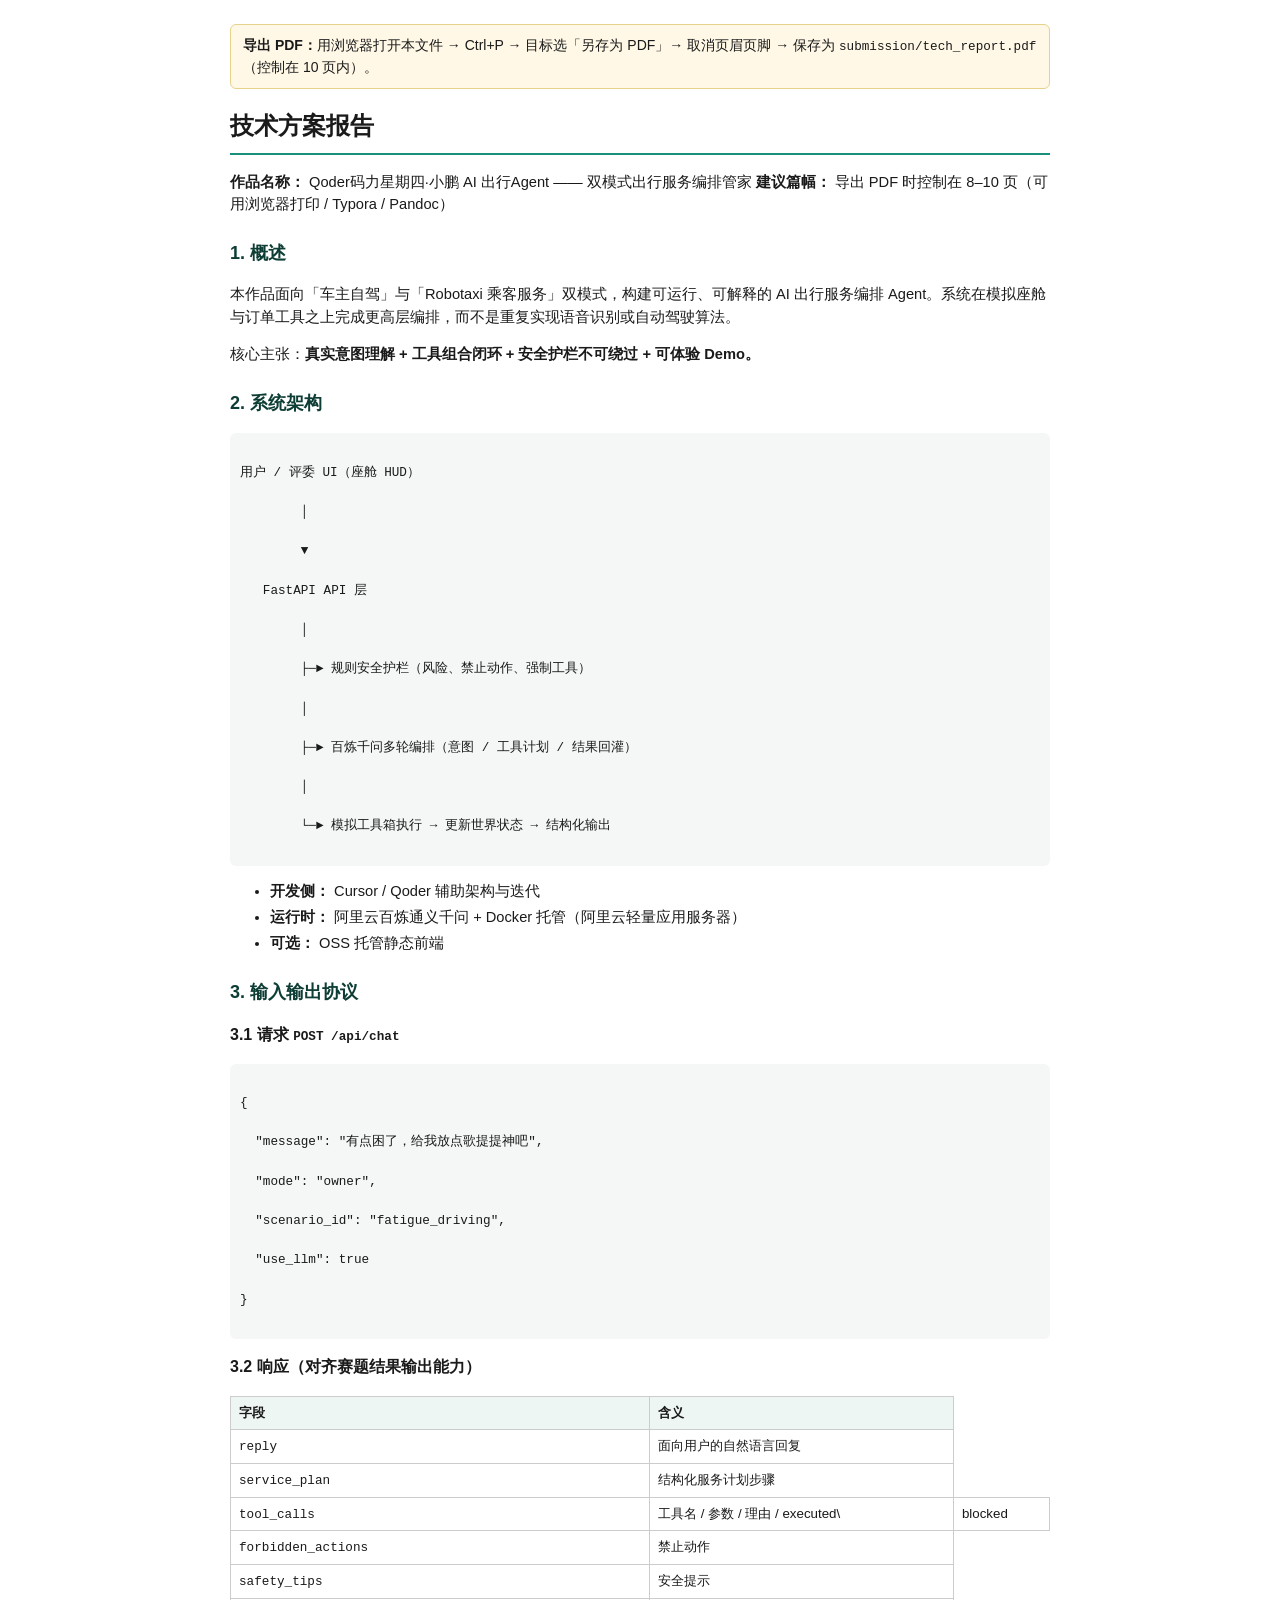
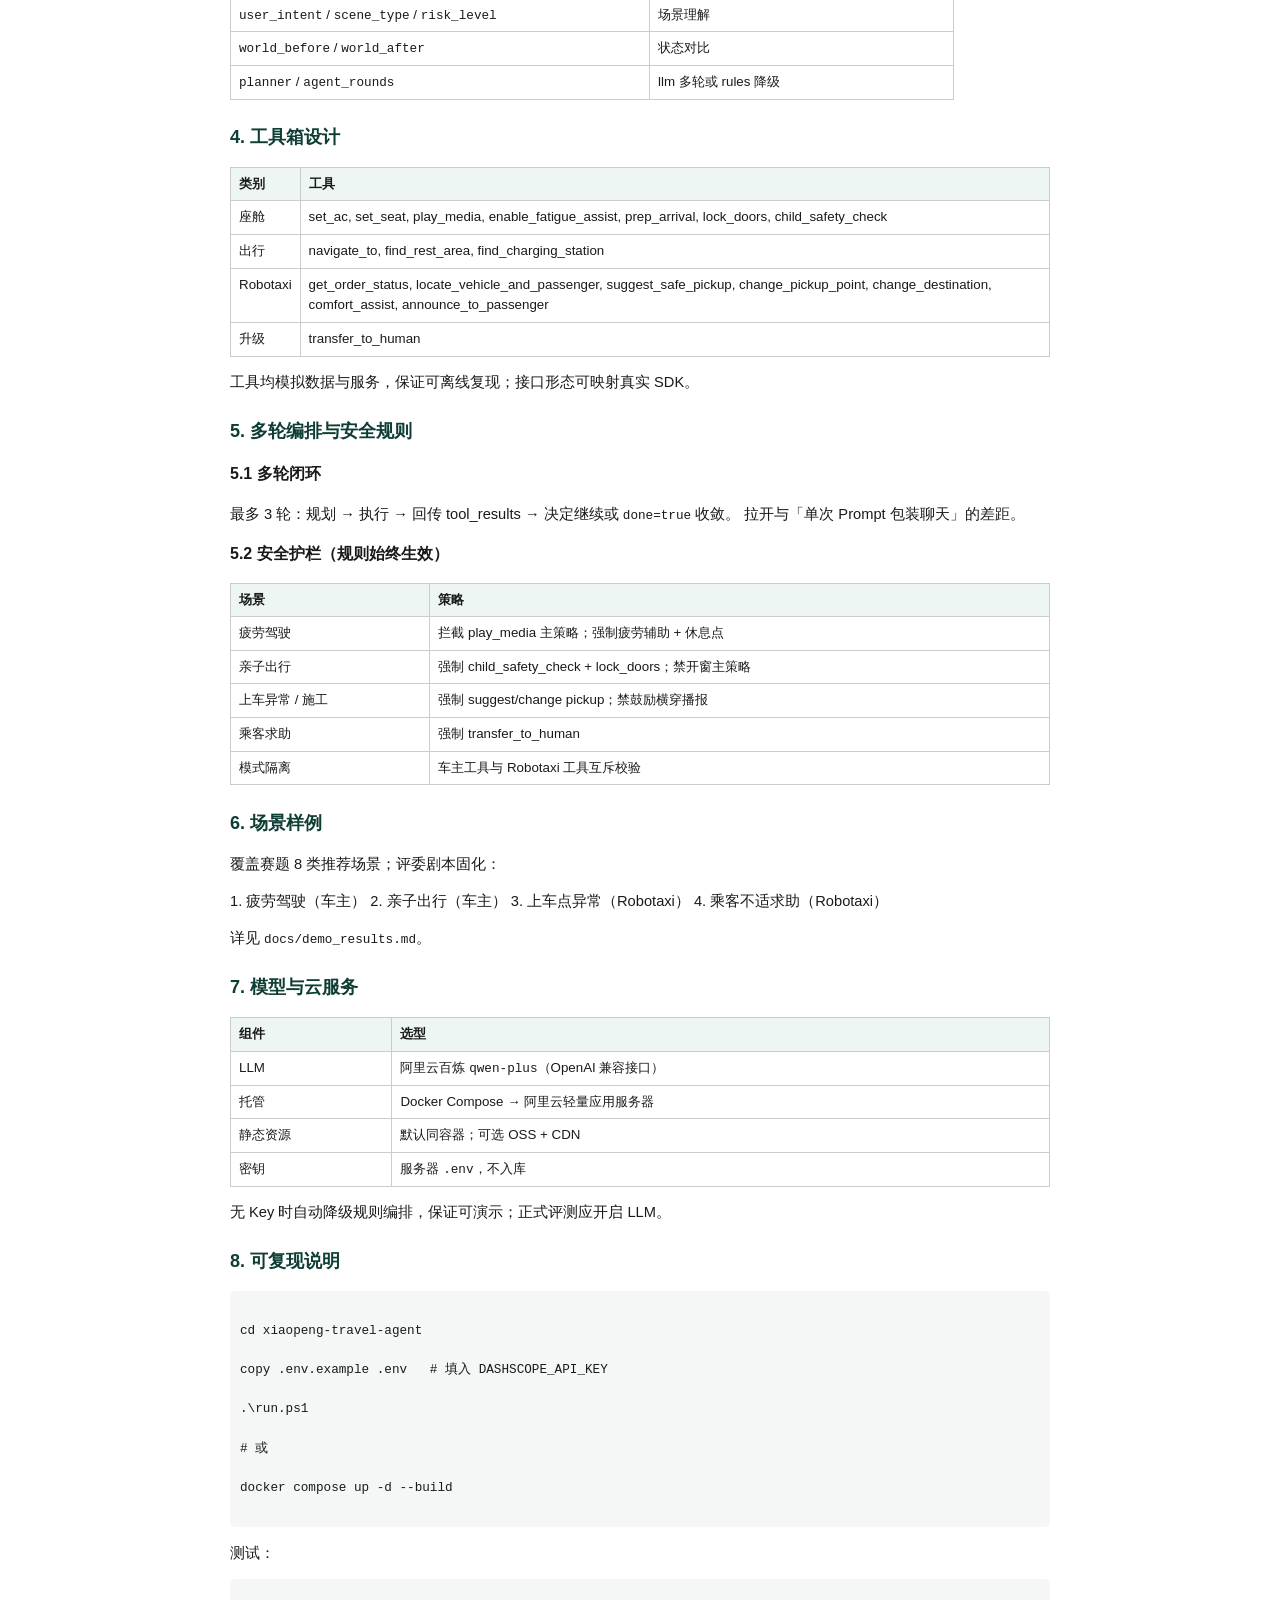
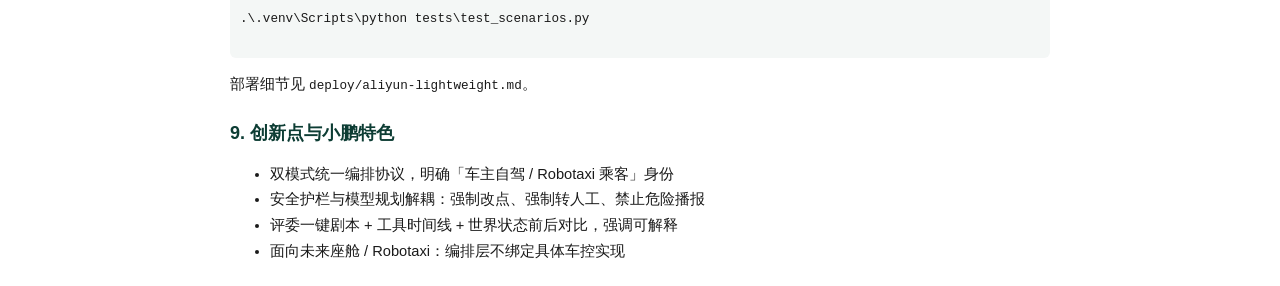
==== docs/tech_report_print.html @ cb800111 "chore: add docs/tech_report_print.html" ====
<!DOCTYPE html>
<html lang="zh-CN">
<head>
  <meta charset="utf-8" />
  <title>技术方案报告 - 小鹏 AI 出行服务管家</title>
  <style>
    @page { margin: 16mm; size: A4; }
    body {
      font-family: "Microsoft YaHei", "Noto Sans SC", sans-serif;
      font-size: 11pt; line-height: 1.55; color: #1a1a1a;
      max-width: 820px; margin: 24px auto; padding: 0 16px;
    }
    h1 { font-size: 18pt; border-bottom: 2px solid #1a8f7a; padding-bottom: 8px; }
    h2 { font-size: 13.5pt; margin-top: 1.35em; color: #0d3d34; }
    h3 { font-size: 12pt; margin-top: 1em; }
    code, pre { font-family: Consolas, "JetBrains Mono", monospace; font-size: 9.5pt; }
    pre { background: #f4f7f6; padding: 10px; border-radius: 6px; white-space: pre-wrap; }
    table { border-collapse: collapse; width: 100%; margin: 10px 0; font-size: 10pt; }
    th, td { border: 1px solid #ccc; padding: 6px 8px; text-align: left; vertical-align: top; }
    th { background: #eef6f3; }
    li { margin: 3px 0; }
    .hint {
      background: #fff8e6; border: 1px solid #e6d28a; padding: 10px 12px;
      border-radius: 6px; margin-bottom: 18px; font-size: 10.5pt;
    }
    @media print {
      .hint { display: none; }
      body { margin: 0; max-width: none; padding: 0; }
    }
  </style>
</head>
<body>
  <div class="hint">
    <strong>导出 PDF：</strong>用浏览器打开本文件 → Ctrl+P → 目标选「另存为 PDF」→
    取消页眉页脚 → 保存为 <code>submission/tech_report.pdf</code>（控制在 10 页内）。
  </div>
  <h1>技术方案报告</h1>
<p><strong>作品名称：</strong> Qoder码力星期四·小鹏 AI 出行Agent —— 双模式出行服务编排管家   <strong>建议篇幅：</strong> 导出 PDF 时控制在 8–10 页（可用浏览器打印 / Typora / Pandoc）</p>
<h2>1. 概述</h2>
<p>本作品面向「车主自驾」与「Robotaxi 乘客服务」双模式，构建可运行、可解释的 AI 出行服务编排 Agent。系统在模拟座舱与订单工具之上完成更高层编排，而不是重复实现语音识别或自动驾驶算法。</p>
<p>核心主张：<strong>真实意图理解 + 工具组合闭环 + 安全护栏不可绕过 + 可体验 Demo。</strong></p>
<h2>2. 系统架构</h2>
<pre><code>
用户 / 评委 UI（座舱 HUD）

        │

        ▼

   FastAPI API 层

        │

        ├─► 规则安全护栏（风险、禁止动作、强制工具）

        │

        ├─► 百炼千问多轮编排（意图 / 工具计划 / 结果回灌）

        │

        └─► 模拟工具箱执行 → 更新世界状态 → 结构化输出

</code></pre>
<ul>
<li><strong>开发侧：</strong> Cursor / Qoder 辅助架构与迭代  </li>
<li><strong>运行时：</strong> 阿里云百炼通义千问 + Docker 托管（阿里云轻量应用服务器）  </li>
<li><strong>可选：</strong> OSS 托管静态前端</li>
</ul>
<h2>3. 输入输出协议</h2>
<h3>3.1 请求 <code>POST /api/chat</code></h3>
<pre><code>
{

  &quot;message&quot;: &quot;有点困了，给我放点歌提提神吧&quot;,

  &quot;mode&quot;: &quot;owner&quot;,

  &quot;scenario_id&quot;: &quot;fatigue_driving&quot;,

  &quot;use_llm&quot;: true

}

</code></pre>
<h3>3.2 响应（对齐赛题结果输出能力）</h3>
<table>
<tr><th>字段</th><th>含义</th></tr>
<tr><td><code>reply</code></td><td>面向用户的自然语言回复</td></tr>
<tr><td><code>service_plan</code></td><td>结构化服务计划步骤</td></tr>
<tr><td><code>tool_calls</code></td><td>工具名 / 参数 / 理由 / executed\</td><td>blocked</td></tr>
<tr><td><code>forbidden_actions</code></td><td>禁止动作</td></tr>
<tr><td><code>safety_tips</code></td><td>安全提示</td></tr>
<tr><td><code>user_intent</code> / <code>scene_type</code> / <code>risk_level</code></td><td>场景理解</td></tr>
<tr><td><code>world_before</code> / <code>world_after</code></td><td>状态对比</td></tr>
<tr><td><code>planner</code> / <code>agent_rounds</code></td><td>llm 多轮或 rules 降级</td></tr>
</table>
<h2>4. 工具箱设计</h2>
<table>
<tr><th>类别</th><th>工具</th></tr>
<tr><td>座舱</td><td>set_ac, set_seat, play_media, enable_fatigue_assist, prep_arrival, lock_doors, child_safety_check</td></tr>
<tr><td>出行</td><td>navigate_to, find_rest_area, find_charging_station</td></tr>
<tr><td>Robotaxi</td><td>get_order_status, locate_vehicle_and_passenger, suggest_safe_pickup, change_pickup_point, change_destination, comfort_assist, announce_to_passenger</td></tr>
<tr><td>升级</td><td>transfer_to_human</td></tr>
</table>
<p>工具均模拟数据与服务，保证可离线复现；接口形态可映射真实 SDK。</p>
<h2>5. 多轮编排与安全规则</h2>
<h3>5.1 多轮闭环</h3>
<p>最多 3 轮：规划 → 执行 → 回传 tool_results → 决定继续或 <code>done=true</code> 收敛。   拉开与「单次 Prompt 包装聊天」的差距。</p>
<h3>5.2 安全护栏（规则始终生效）</h3>
<table>
<tr><th>场景</th><th>策略</th></tr>
<tr><td>疲劳驾驶</td><td>拦截 play_media 主策略；强制疲劳辅助 + 休息点</td></tr>
<tr><td>亲子出行</td><td>强制 child_safety_check + lock_doors；禁开窗主策略</td></tr>
<tr><td>上车异常 / 施工</td><td>强制 suggest/change pickup；禁鼓励横穿播报</td></tr>
<tr><td>乘客求助</td><td>强制 transfer_to_human</td></tr>
<tr><td>模式隔离</td><td>车主工具与 Robotaxi 工具互斥校验</td></tr>
</table>
<h2>6. 场景样例</h2>
<p>覆盖赛题 8 类推荐场景；评委剧本固化：</p>
<p>1. 疲劳驾驶（车主）   2. 亲子出行（车主）   3. 上车点异常（Robotaxi）   4. 乘客不适求助（Robotaxi）  </p>
<p>详见 <code>docs/demo_results.md</code>。</p>
<h2>7. 模型与云服务</h2>
<table>
<tr><th>组件</th><th>选型</th></tr>
<tr><td>LLM</td><td>阿里云百炼 <code>qwen-plus</code>（OpenAI 兼容接口）</td></tr>
<tr><td>托管</td><td>Docker Compose → 阿里云轻量应用服务器</td></tr>
<tr><td>静态资源</td><td>默认同容器；可选 OSS + CDN</td></tr>
<tr><td>密钥</td><td>服务器 <code>.env</code>，不入库</td></tr>
</table>
<p>无 Key 时自动降级规则编排，保证可演示；正式评测应开启 LLM。</p>
<h2>8. 可复现说明</h2>
<pre><code>
cd xiaopeng-travel-agent

copy .env.example .env   # 填入 DASHSCOPE_API_KEY

.\run.ps1

# 或

docker compose up -d --build

</code></pre>
<p>测试：</p>
<pre><code>
.\.venv\Scripts\python tests\test_scenarios.py

</code></pre>
<p>部署细节见 <code>deploy/aliyun-lightweight.md</code>。</p>
<h2>9. 创新点与小鹏特色</h2>
<ul>
<li>双模式统一编排协议，明确「车主自驾 / Robotaxi 乘客」身份  </li>
<li>安全护栏与模型规划解耦：强制改点、强制转人工、禁止危险播报  </li>
<li>评委一键剧本 + 工具时间线 + 世界状态前后对比，强调可解释  </li>
<li>面向未来座舱 / Robotaxi：编排层不绑定具体车控实现</li>
</ul>
</body>
</html>
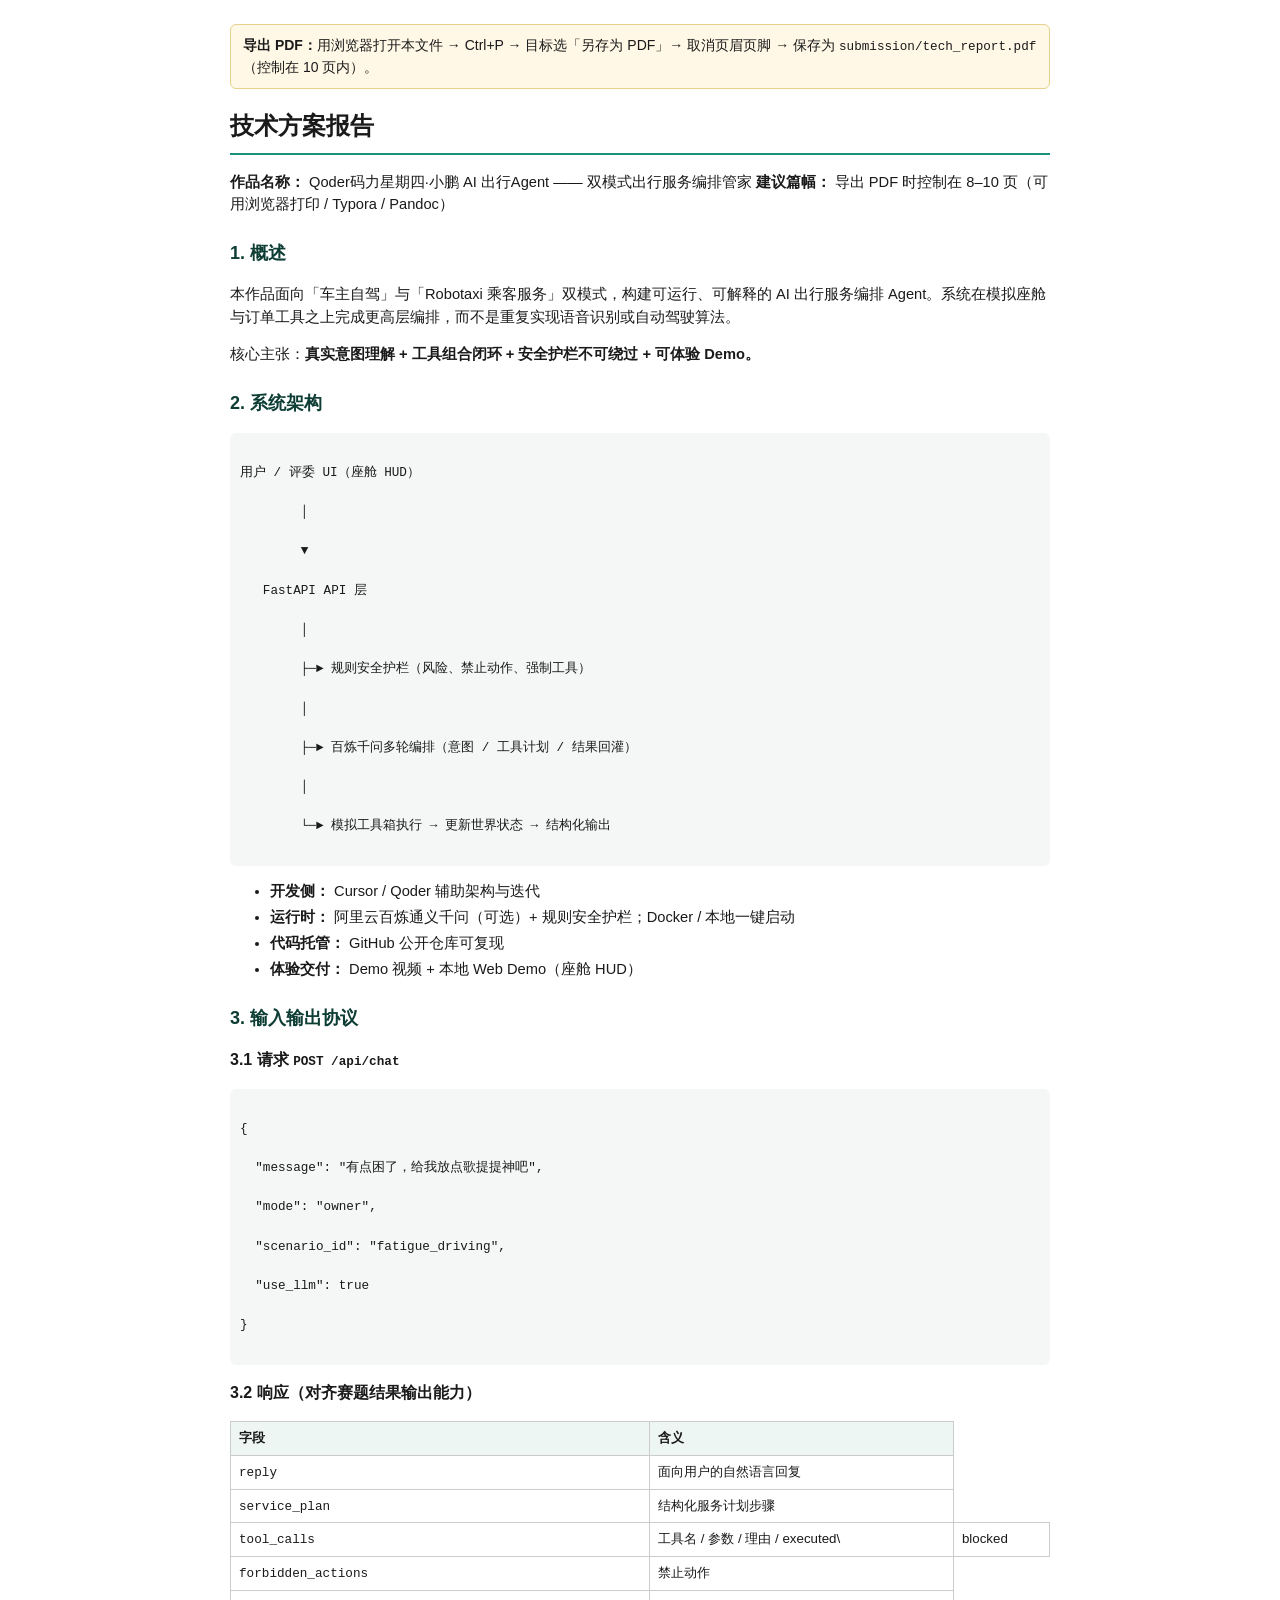
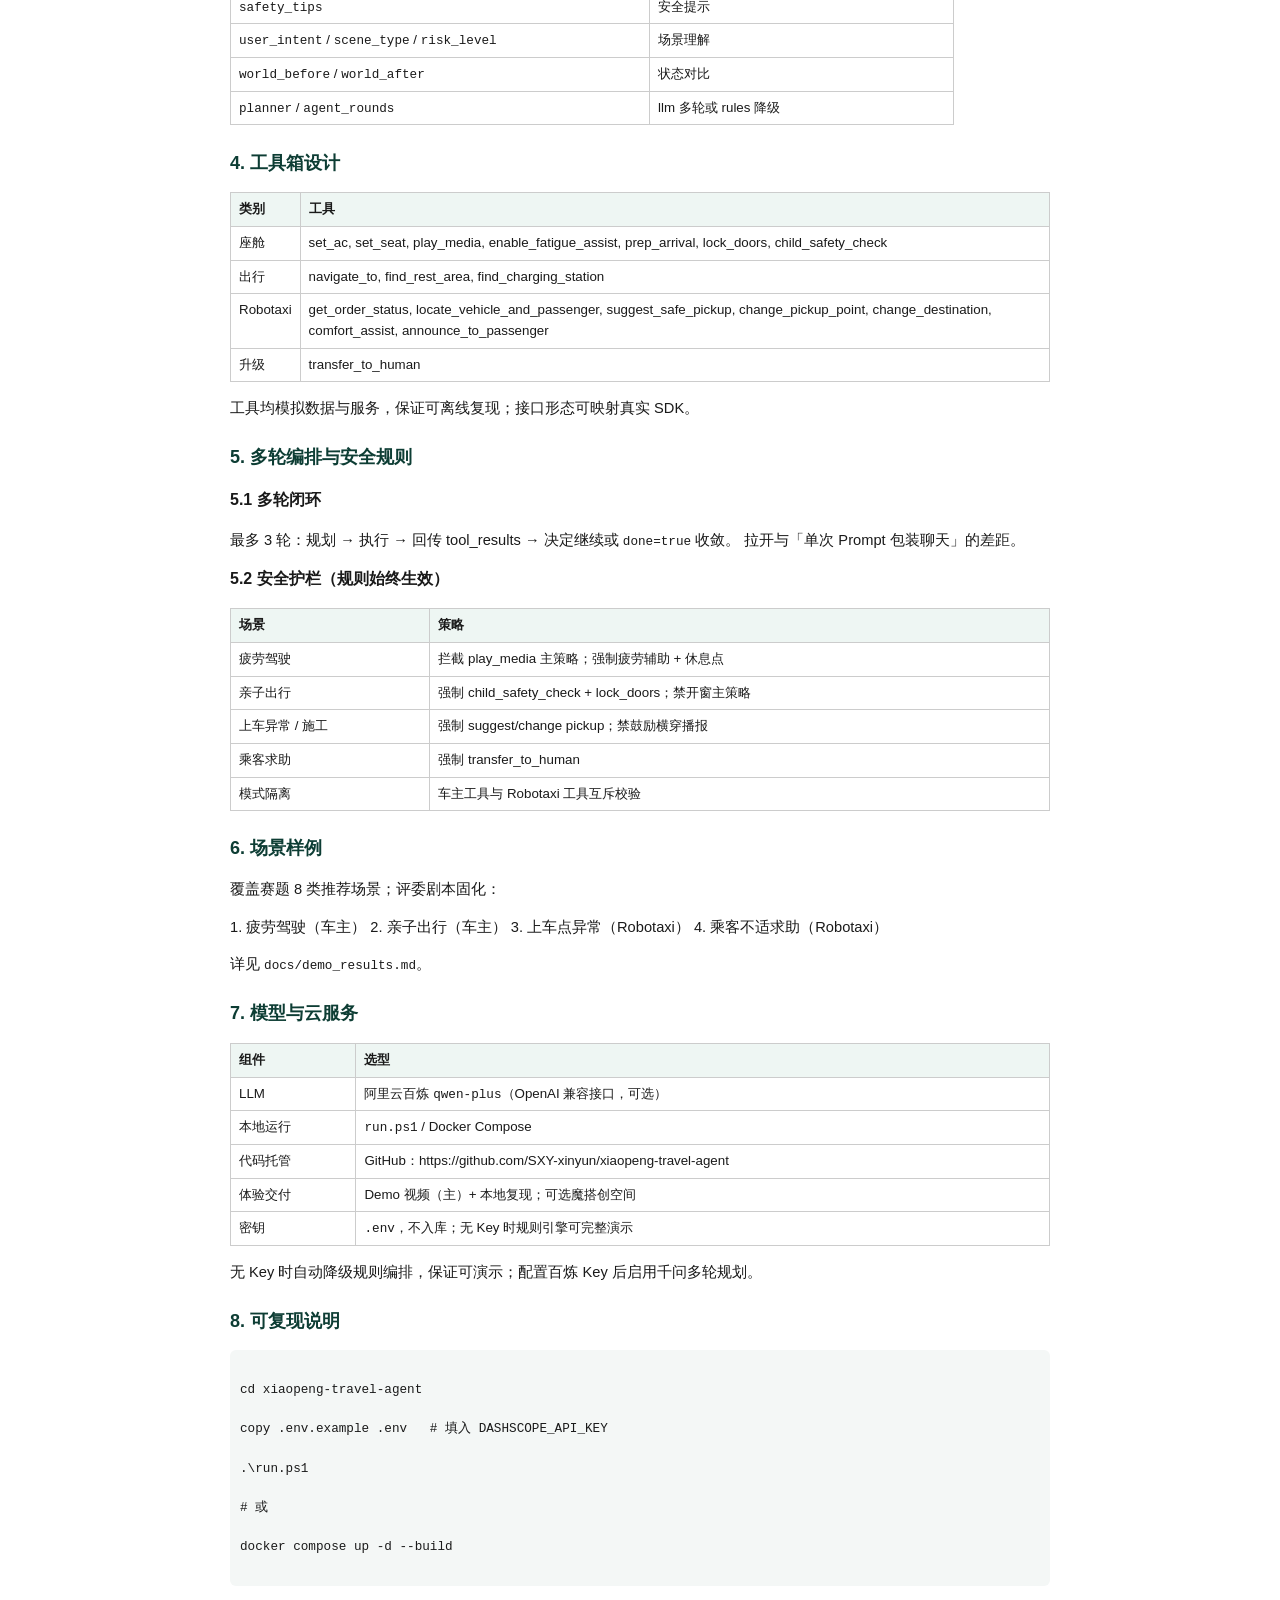
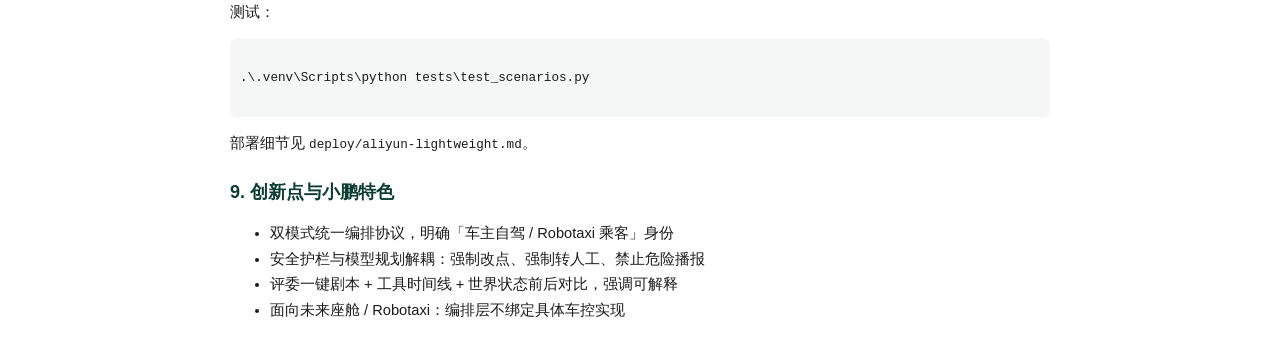
==== commit 5f529b91: "chore: add docs/tech_report_print.html" ====
--- a/docs/tech_report_print.html
+++ b/docs/tech_report_print.html
@@ -64,8 +64,9 @@
 </code></pre>
 <ul>
 <li><strong>开发侧：</strong> Cursor / Qoder 辅助架构与迭代  </li>
-<li><strong>运行时：</strong> 阿里云百炼通义千问 + Docker 托管（阿里云轻量应用服务器）  </li>
-<li><strong>可选：</strong> OSS 托管静态前端</li>
+<li><strong>运行时：</strong> 阿里云百炼通义千问（可选）+ 规则安全护栏；Docker / 本地一键启动  </li>
+<li><strong>代码托管：</strong> GitHub 公开仓库可复现  </li>
+<li><strong>体验交付：</strong> Demo 视频 + 本地 Web Demo（座舱 HUD）</li>
 </ul>
 <h2>3. 输入输出协议</h2>
 <h3>3.1 请求 <code>POST /api/chat</code></h3>
@@ -123,12 +124,13 @@
 <h2>7. 模型与云服务</h2>
 <table>
 <tr><th>组件</th><th>选型</th></tr>
-<tr><td>LLM</td><td>阿里云百炼 <code>qwen-plus</code>（OpenAI 兼容接口）</td></tr>
-<tr><td>托管</td><td>Docker Compose → 阿里云轻量应用服务器</td></tr>
-<tr><td>静态资源</td><td>默认同容器；可选 OSS + CDN</td></tr>
-<tr><td>密钥</td><td>服务器 <code>.env</code>，不入库</td></tr>
+<tr><td>LLM</td><td>阿里云百炼 <code>qwen-plus</code>（OpenAI 兼容接口，可选）</td></tr>
+<tr><td>本地运行</td><td><code>run.ps1</code> / Docker Compose</td></tr>
+<tr><td>代码托管</td><td>GitHub：https://github.com/SXY-xinyun/xiaopeng-travel-agent</td></tr>
+<tr><td>体验交付</td><td>Demo 视频（主）+ 本地复现；可选魔搭创空间</td></tr>
+<tr><td>密钥</td><td><code>.env</code>，不入库；无 Key 时规则引擎可完整演示</td></tr>
 </table>
-<p>无 Key 时自动降级规则编排，保证可演示；正式评测应开启 LLM。</p>
+<p>无 Key 时自动降级规则编排，保证可演示；配置百炼 Key 后启用千问多轮规划。</p>
 <h2>8. 可复现说明</h2>
 <pre><code>
 cd xiaopeng-travel-agent
